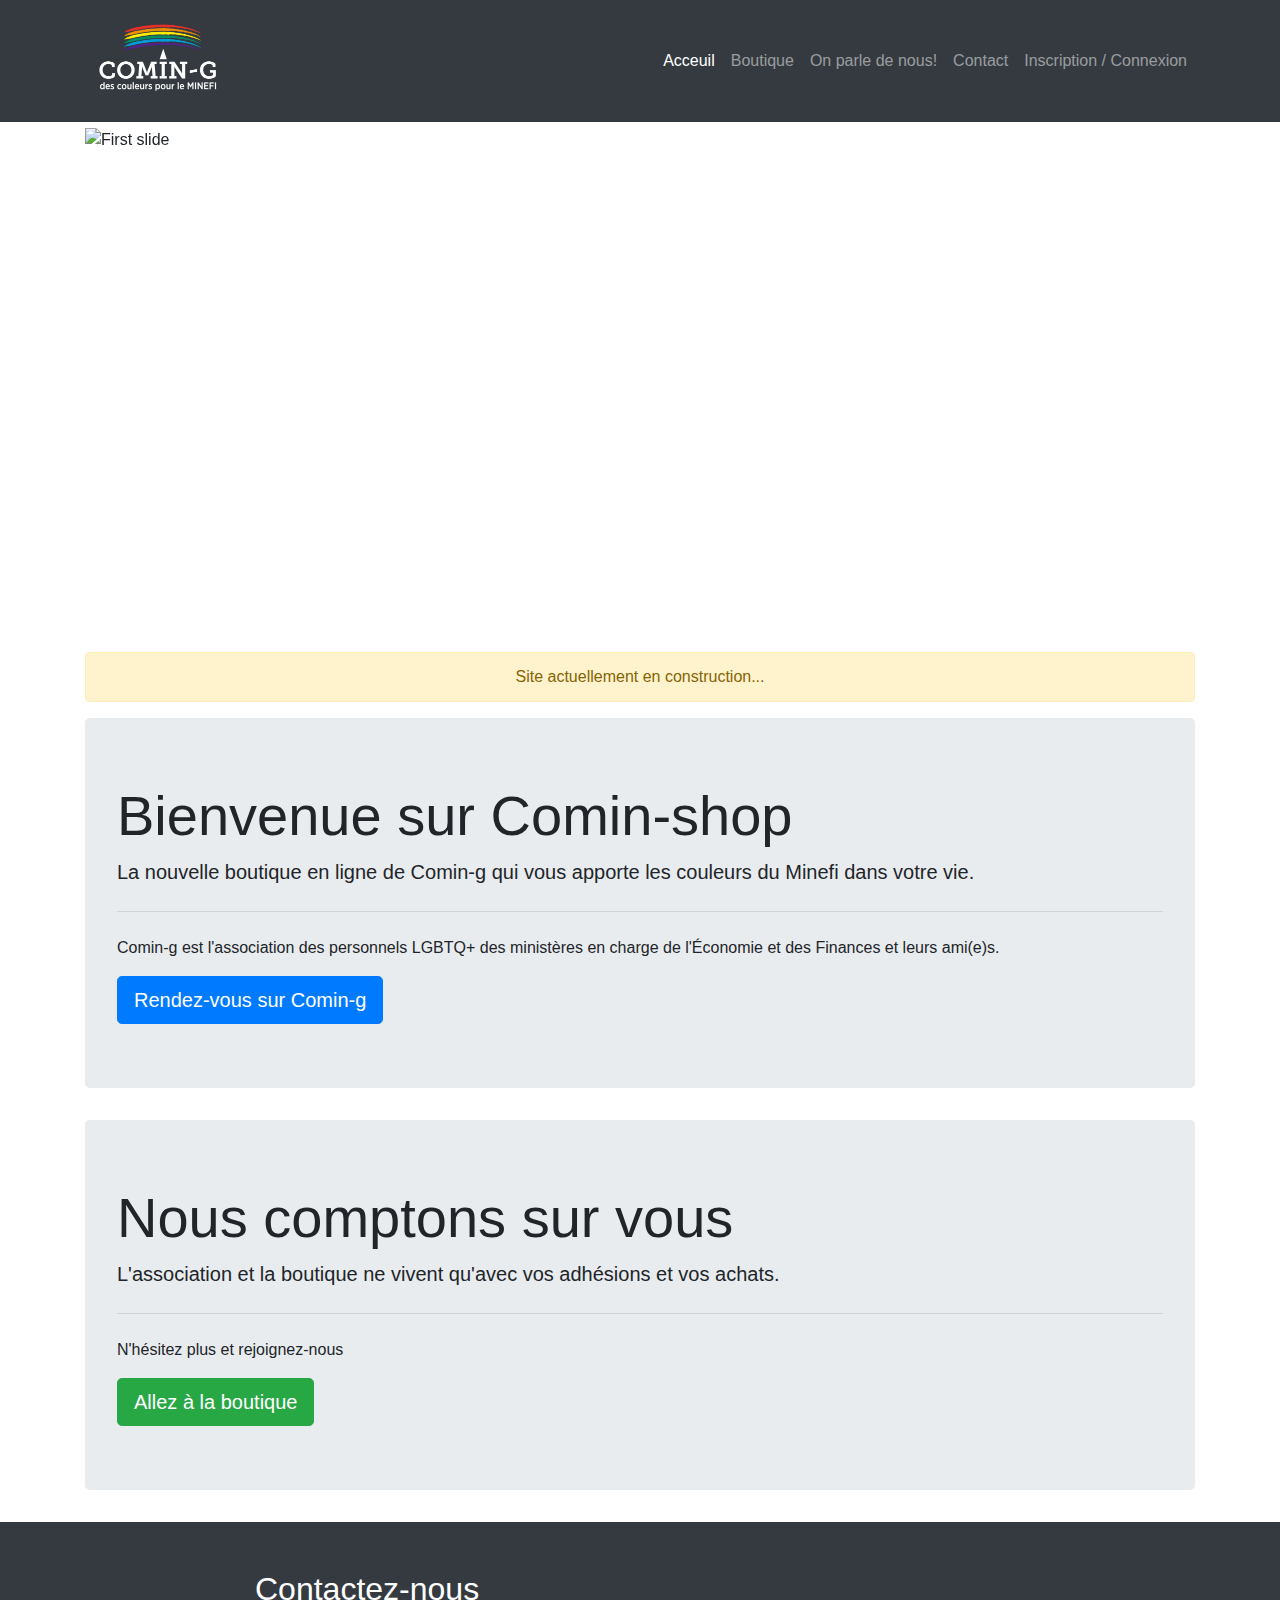
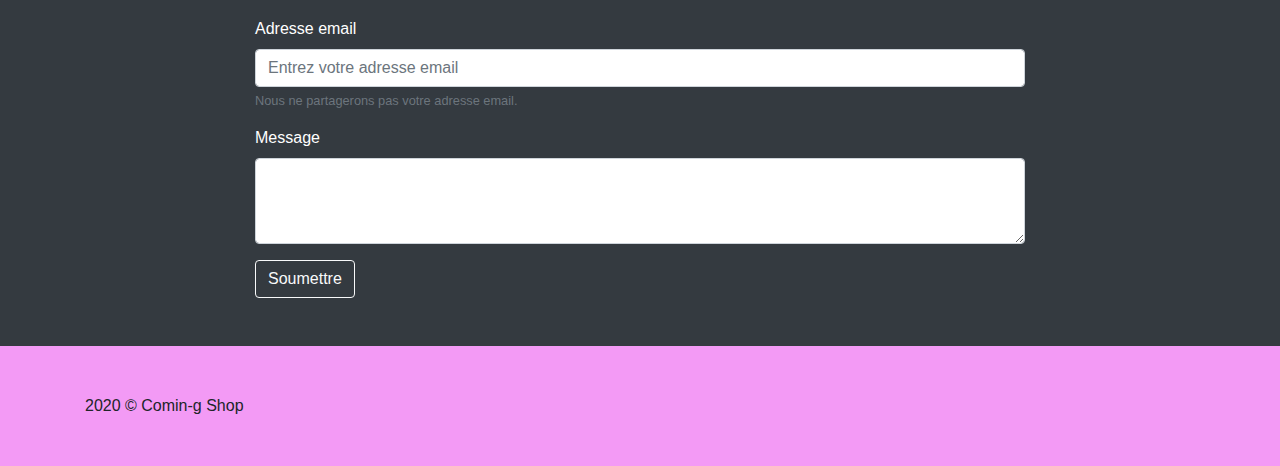
==== html/index.html @ 87db3329 "first commit" ====
<!DOCTYPE html>
<html lang="fr">
<head>
    <meta charset="utf-8">
    <meta name="viewport" content="width=device-width, initial-scale=1, shrink-to-fit=no">
    <link rel="stylesheet" href="https://stackpath.bootstrapcdn.com/bootstrap/4.4.1/css/bootstrap.min.css" integrity="sha384-Vkoo8x4CGsO3+Hhxv8T/Q5PaXtkKtu6ug5TOeNV6gBiFeWPGFN9MuhOf23Q9Ifjh" crossorigin="anonymous">
    <link href="../css/style.css" rel="stylesheet">
    <title>Comin-shop: la boutique aux couleurs de Comin-g</title>
</head>
<body>
<!-- Page Header -->
  <header class="bg-dark d-flex sticky-top justify-content-around">
    <!-- Navigation -->
    <nav class="navbar navbar-expand-lg navbar-dark bg-dark fixed-top">
      <div class="container">
        <a href="index.html"
          ><img class="h-50 w-50" src="../img/COMIN-G.png" alt="Logo Comin-g"
        /></a>
        <button
          class="navbar-toggler"
          type="button"
          data-toggle="collapse"
          data-target="#navbarResponsive"
          aria-controls="navbarResponsive"
          aria-expanded="false"
          aria-label="Toggle navigation"
        >
          <span class="navbar-toggler-icon"></span>
        </button>
        <div class="collapse navbar-collapse" id="navbarResponsive">
          <ul class="navbar-nav ml-auto">
            <li class="nav-item active">
              <a class="nav-link" href="index.html"
                >Acceuil
                <span class="sr-only">(current)</span>
              </a>
            </li>
            <li class="nav-item">
              <a class="nav-link" href="boutique.html">Boutique</a>
            </li>
            <li class="nav-item">
              <a class="nav-link" href="onParleDeNous.html">On parle de nous!</a>
            </li>
            <li class="nav-item">
              <a class="nav-link" href="#formContact">Contact</a>
            </li>
            <li class="nav-item">
              <a class="nav-link" href="espaceMembre.html">Inscription / Connexion</a>
            </li>
          </ul>
        </div>
      </div>
    </nav>
  </header>
<!-- Page Content -->
<section class="addMargin">
  <div class="container">
      <div id="carouselExampleIndicators" class="carousel slide my-4" data-ride="carousel">
        <ol class="carousel-indicators">
          <li data-target="#carouselExampleIndicators" data-slide-to="0" class="active"></li>
          <li data-target="#carouselExampleIndicators" data-slide-to="1"></li>
          <li data-target="#carouselExampleIndicators" data-slide-to="2"></li>
        </ol>
        <div class="carousel-inner" role="listbox">
          <div class="carousel-item active">
            <img class="d-block img-fluid " style="width: 1110px;height: 500px;" src="../img/ImagesCaroussel/ministère.jpg" alt="First slide">
          </div>
          <div class="carousel-item">
            <img class="d-block img-fluid" style="width: 1110px;height: 500px;" src="../img/ImagesCaroussel/WhatsApp Image 2020-01-24 at 15.00.21.jpeg" alt="Second slide">
          </div>
          <div class="carousel-item">
            <img class="d-block img-fluid" style="width: 1110px;height: 500px;" src="../img/ImagesCaroussel/ruban-rouge-Comin-G.jpg" alt="Third slide">
          </div>
        </div>
        <a class="carousel-control-prev" href="#carouselExampleIndicators" role="button" data-slide="prev">
          <span class="carousel-control-prev-icon" aria-hidden="true"></span>
          <span class="sr-only">Previous</span>
        </a>
        <a class="carousel-control-next" href="#carouselExampleIndicators" role="button" data-slide="next">
          <span class="carousel-control-next-icon" aria-hidden="true"></span>
          <span class="sr-only">Next</span>
        </a>
      </div>
      <div class="alert alert-warning text-center" role="alert">
        Site actuellement en construction...
      </div>

      <div class="jumbotron">
        <h1 class="display-4">Bienvenue sur Comin-shop</h1>
        <p class="lead">La nouvelle boutique en ligne de Comin-g qui vous apporte les couleurs du Minefi dans votre vie.

        </p>
        <hr class="my-4">
        <p>Comin-g est l'association des personnels LGBTQ+ des ministères en charge de l'Économie et des Finances et leurs ami(e)s.</p>
        <a class="btn btn-primary btn-lg" href="http://comin-g.org" role="button">Rendez-vous sur Comin-g</a>
      </div>
      <div class="jumbotron">
        <h1 class="display-4">Nous comptons sur vous</h1>
        <p class="lead">L'association et la boutique ne vivent qu'avec vos adhésions et vos achats.
        </p>
        <hr class="my-4">
        <p>N'hésitez plus et rejoignez-nous</p>
        <a class="btn btn-success btn-lg" href="./boutique.html" role="button">Allez à la boutique</a>
      </div>
      <!-- /.row -->

  </div>
</section>
<!-- /Formulaire de contact -->
    <section class=" m-auto bg-dark p-5 text-white" id="formContact">
        <div class="col-11 mx-auto" style="width: 800px">
        <h2>Contactez-nous</h2>
        <form>
            <div class="form-group">
            <label>Adresse email</label>
            <input type="email" class="form-control d-flex" placeholder="Entrez votre adresse email">
            <small id="emailHelp" class="form-text text-muted">Nous ne partagerons pas votre adresse email.</small>
            </div>
            <div class="form-group">
            <label>Message</label>
            <textarea class="form-control d-flex" id="exampleFormControlTextarea1" rows="3"></textarea>
            </div>
            <button type="submit" class="btn btn-outline-light">Soumettre</button>
        </form>
        </div>
    </section>
    <footer class="p-5">
        <div class="container">
        2020 © Comin-g Shop
        </div>
    </footer>
    <script src="https://code.jquery.com/jquery-3.4.1.slim.min.js" integrity="sha384-J6qa4849blE2+poT4WnyKhv5vZF5SrPo0iEjwBvKU7imGFAV0wwj1yYfoRSJoZ+n" crossorigin="anonymous"></script>
    <script src="https://cdn.jsdelivr.net/npm/popper.js@1.16.0/dist/umd/popper.min.js" integrity="sha384-Q6E9RHvbIyZFJoft+2mJbHaEWldlvI9IOYy5n3zV9zzTtmI3UksdQRVvoxMfooAo" crossorigin="anonymous"></script>
    <script src="https://stackpath.bootstrapcdn.com/bootstrap/4.4.1/js/bootstrap.min.js" integrity="sha384-wfSDF2E50Y2D1uUdj0O3uMBJnjuUD4Ih7YwaYd1iqfktj0Uod8GCExl3Og8ifwB6" crossorigin="anonymous"></script>
</body>
</html>
---- css/style.css ----
.addMargin{
margin-top: 8em;
}

footer{
    background-color: #f39af5;
}
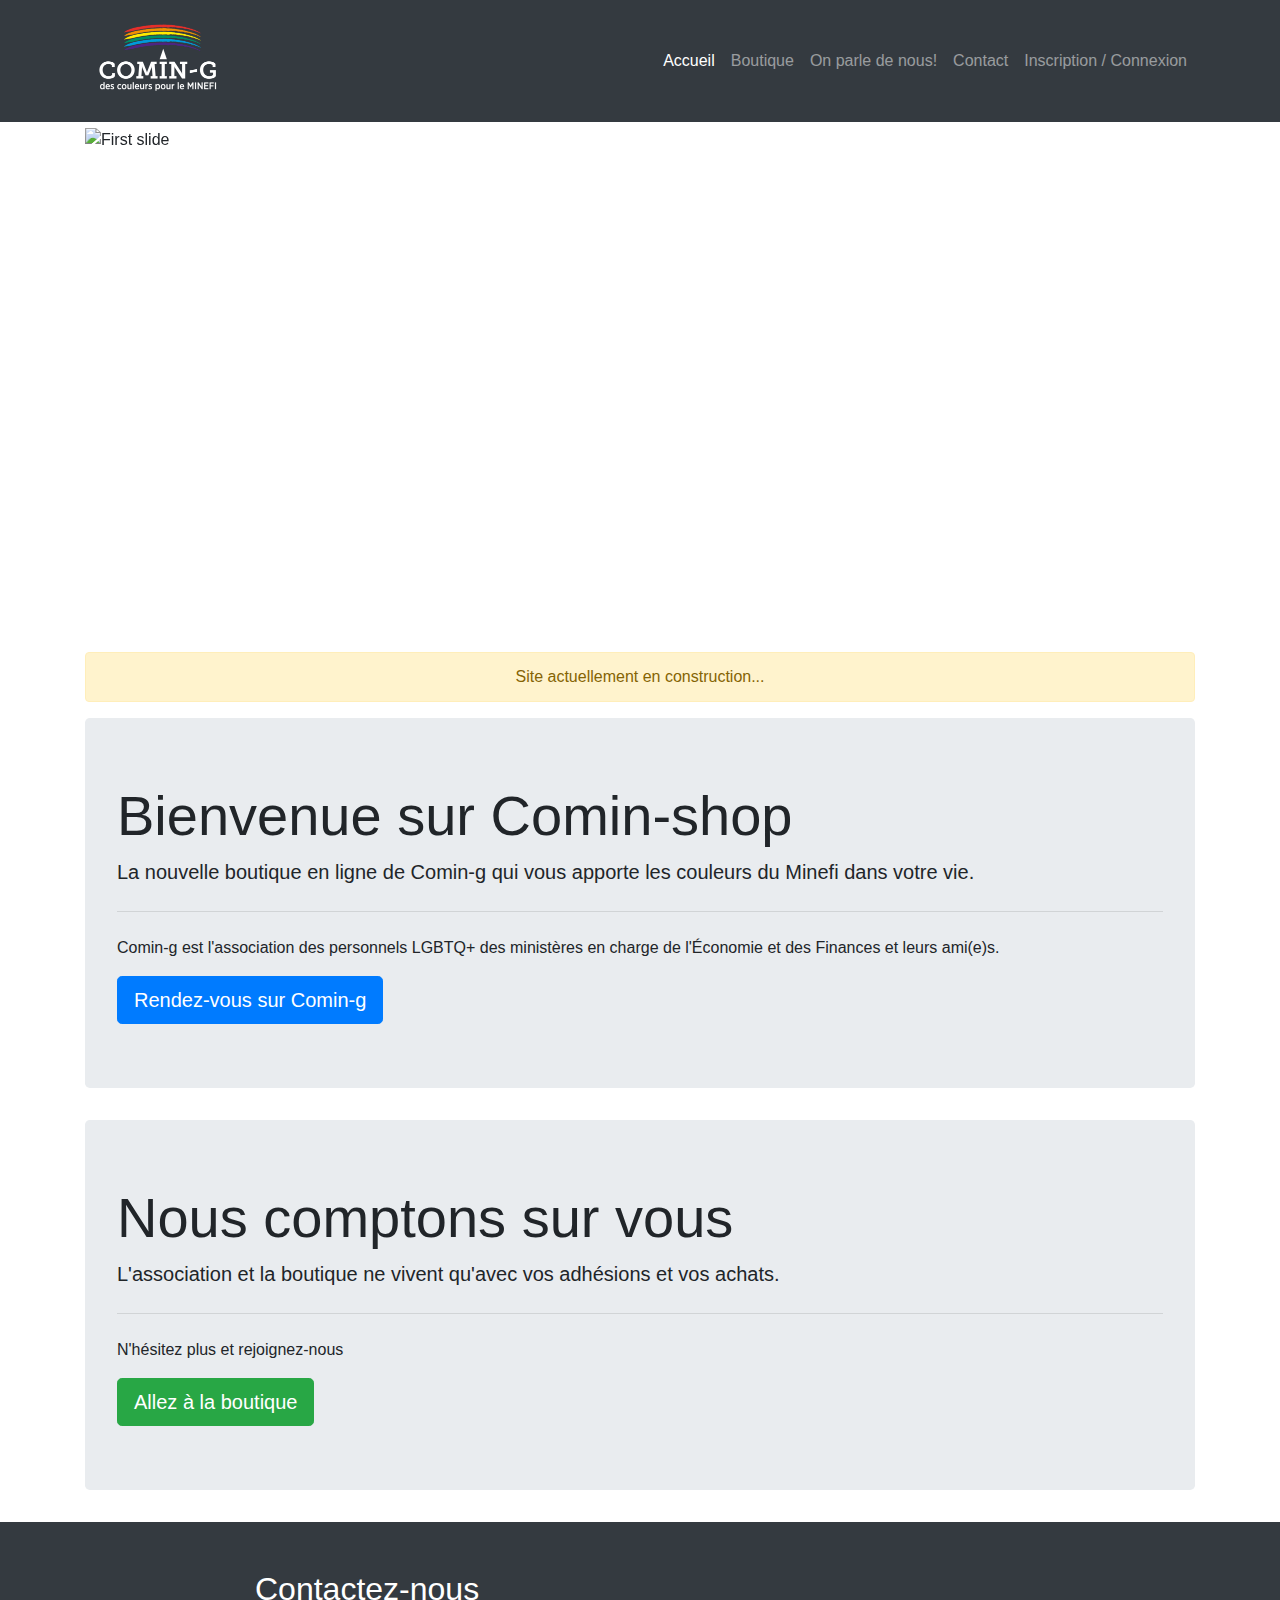
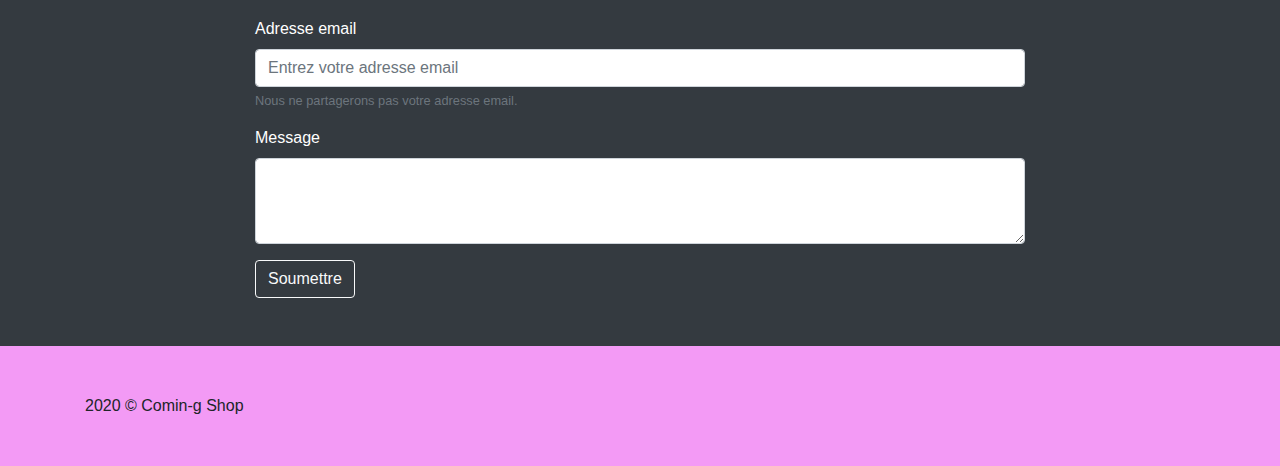
==== commit 80c81eb0: "mispelling correction" ====
--- a/html/index.html
+++ b/html/index.html
@@ -31,7 +31,7 @@
           <ul class="navbar-nav ml-auto">
             <li class="nav-item active">
               <a class="nav-link" href="index.html"
-                >Acceuil
+                >Accueil
                 <span class="sr-only">(current)</span>
               </a>
             </li>
@@ -66,7 +66,7 @@
             <img class="d-block img-fluid " style="width: 1110px;height: 500px;" src="../img/ImagesCaroussel/ministère.jpg" alt="First slide">
           </div>
           <div class="carousel-item">
-            <img class="d-block img-fluid" style="width: 1110px;height: 500px;" src="../img/ImagesCaroussel/WhatsApp Image 2020-01-24 at 15.00.21.jpeg" alt="Second slide">
+            <img class="d-block img-fluid" style="width: 1110px;height: 500px;" src="../img/ImagesCaroussel/Webp.net-resizeimage.jpg" alt="Second slide">
           </div>
           <div class="carousel-item">
             <img class="d-block img-fluid" style="width: 1110px;height: 500px;" src="../img/ImagesCaroussel/ruban-rouge-Comin-G.jpg" alt="Third slide">
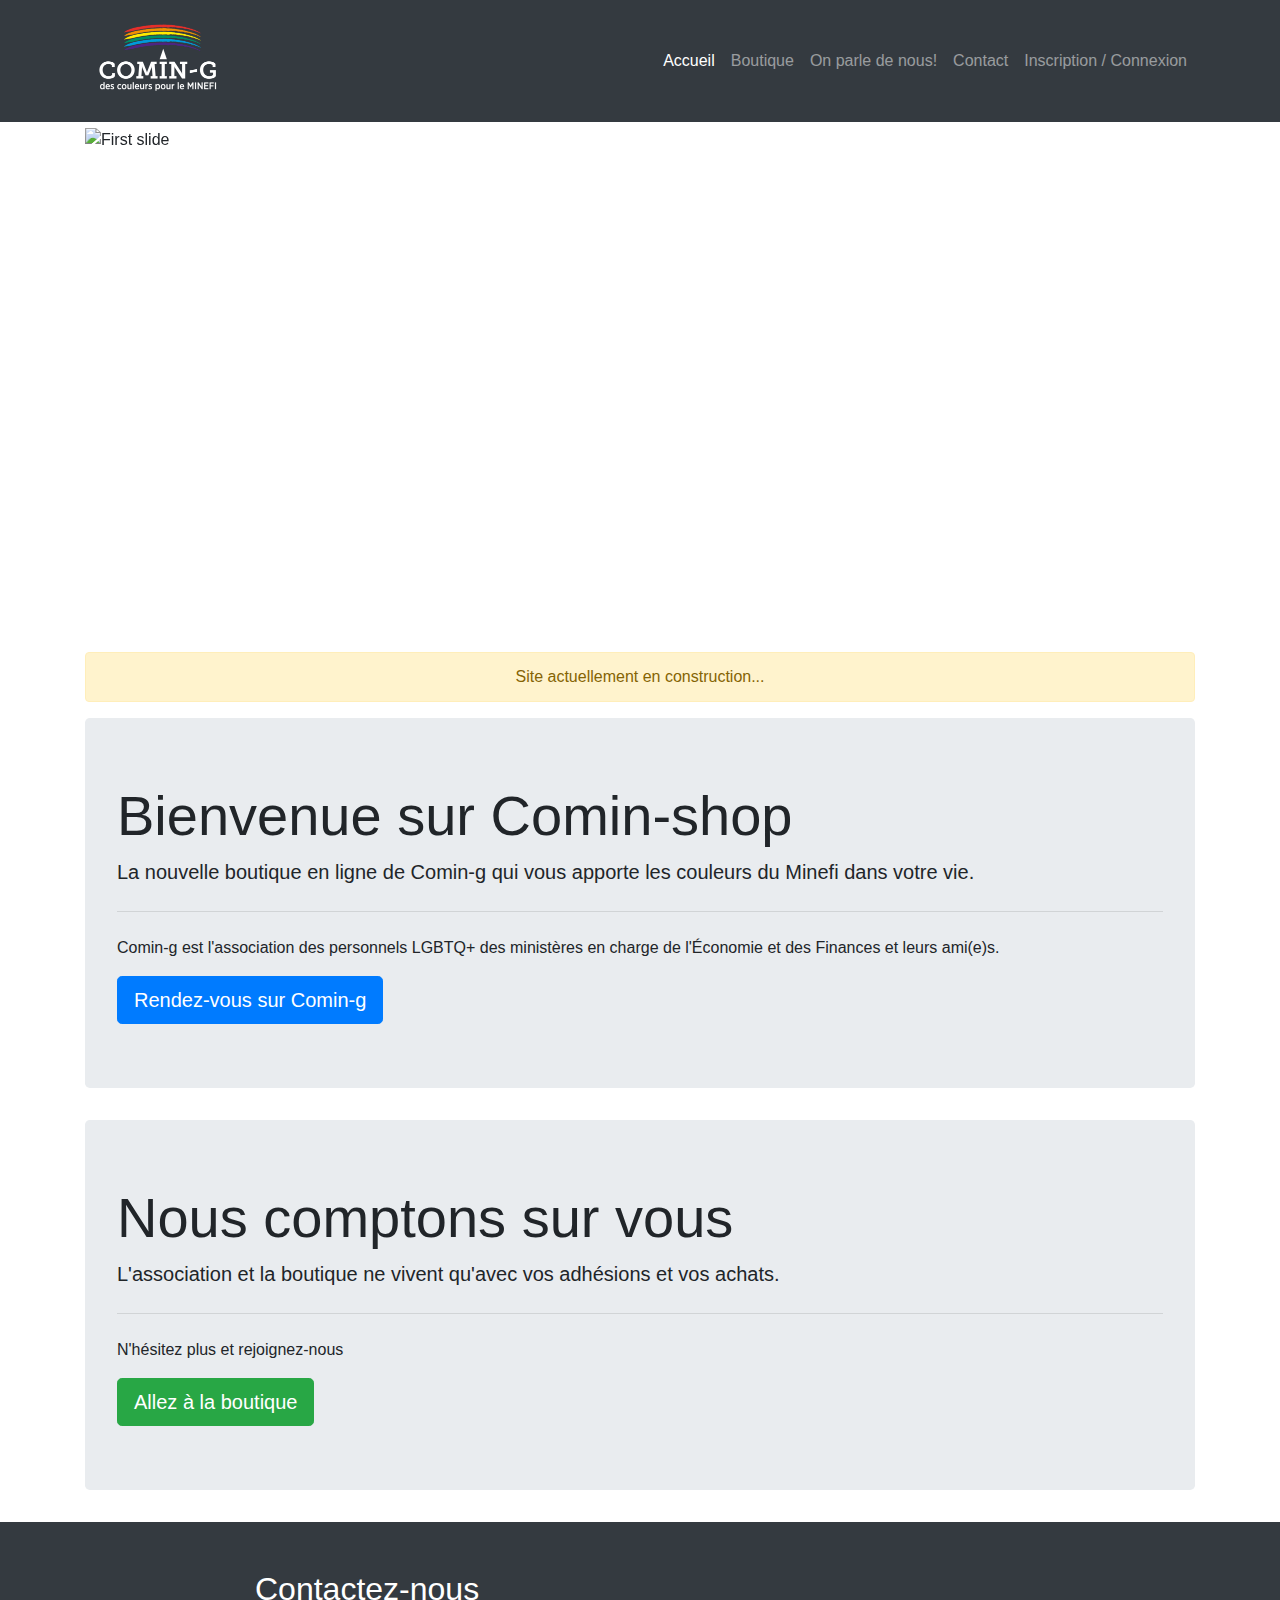
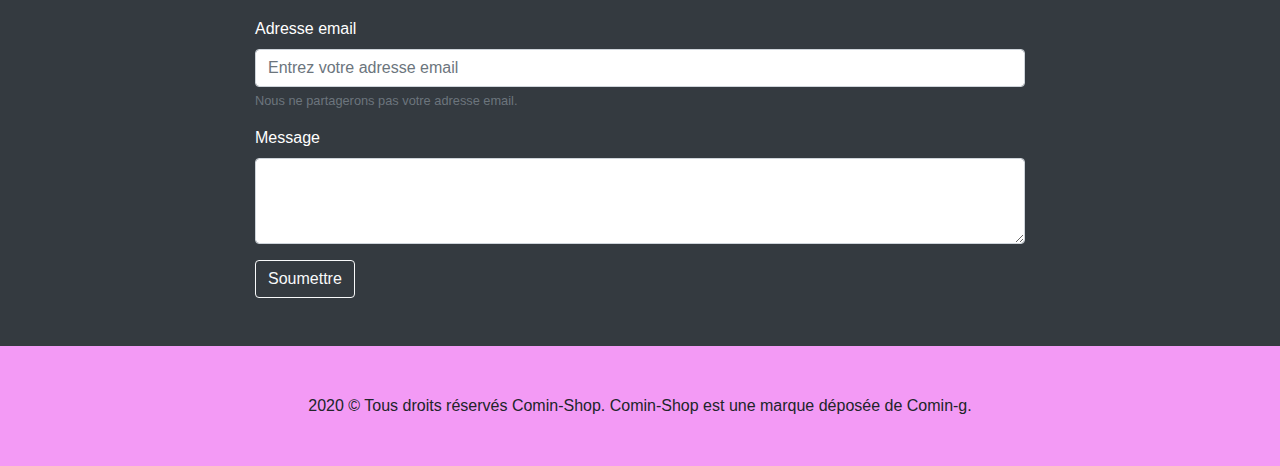
==== commit 1d83fa0f: "add shadow box and new footer" ====
--- a/html/index.html
+++ b/html/index.html
@@ -125,8 +125,8 @@
         </div>
     </section>
     <footer class="p-5">
-        <div class="container">
-        2020 © Comin-g Shop
+        <div class="container text-center">
+          2020 ©  Tous droits réservés Comin-Shop. Comin-Shop est une marque déposée de Comin-g.
         </div>
     </footer>
     <script src="https://code.jquery.com/jquery-3.4.1.slim.min.js" integrity="sha384-J6qa4849blE2+poT4WnyKhv5vZF5SrPo0iEjwBvKU7imGFAV0wwj1yYfoRSJoZ+n" crossorigin="anonymous"></script>
